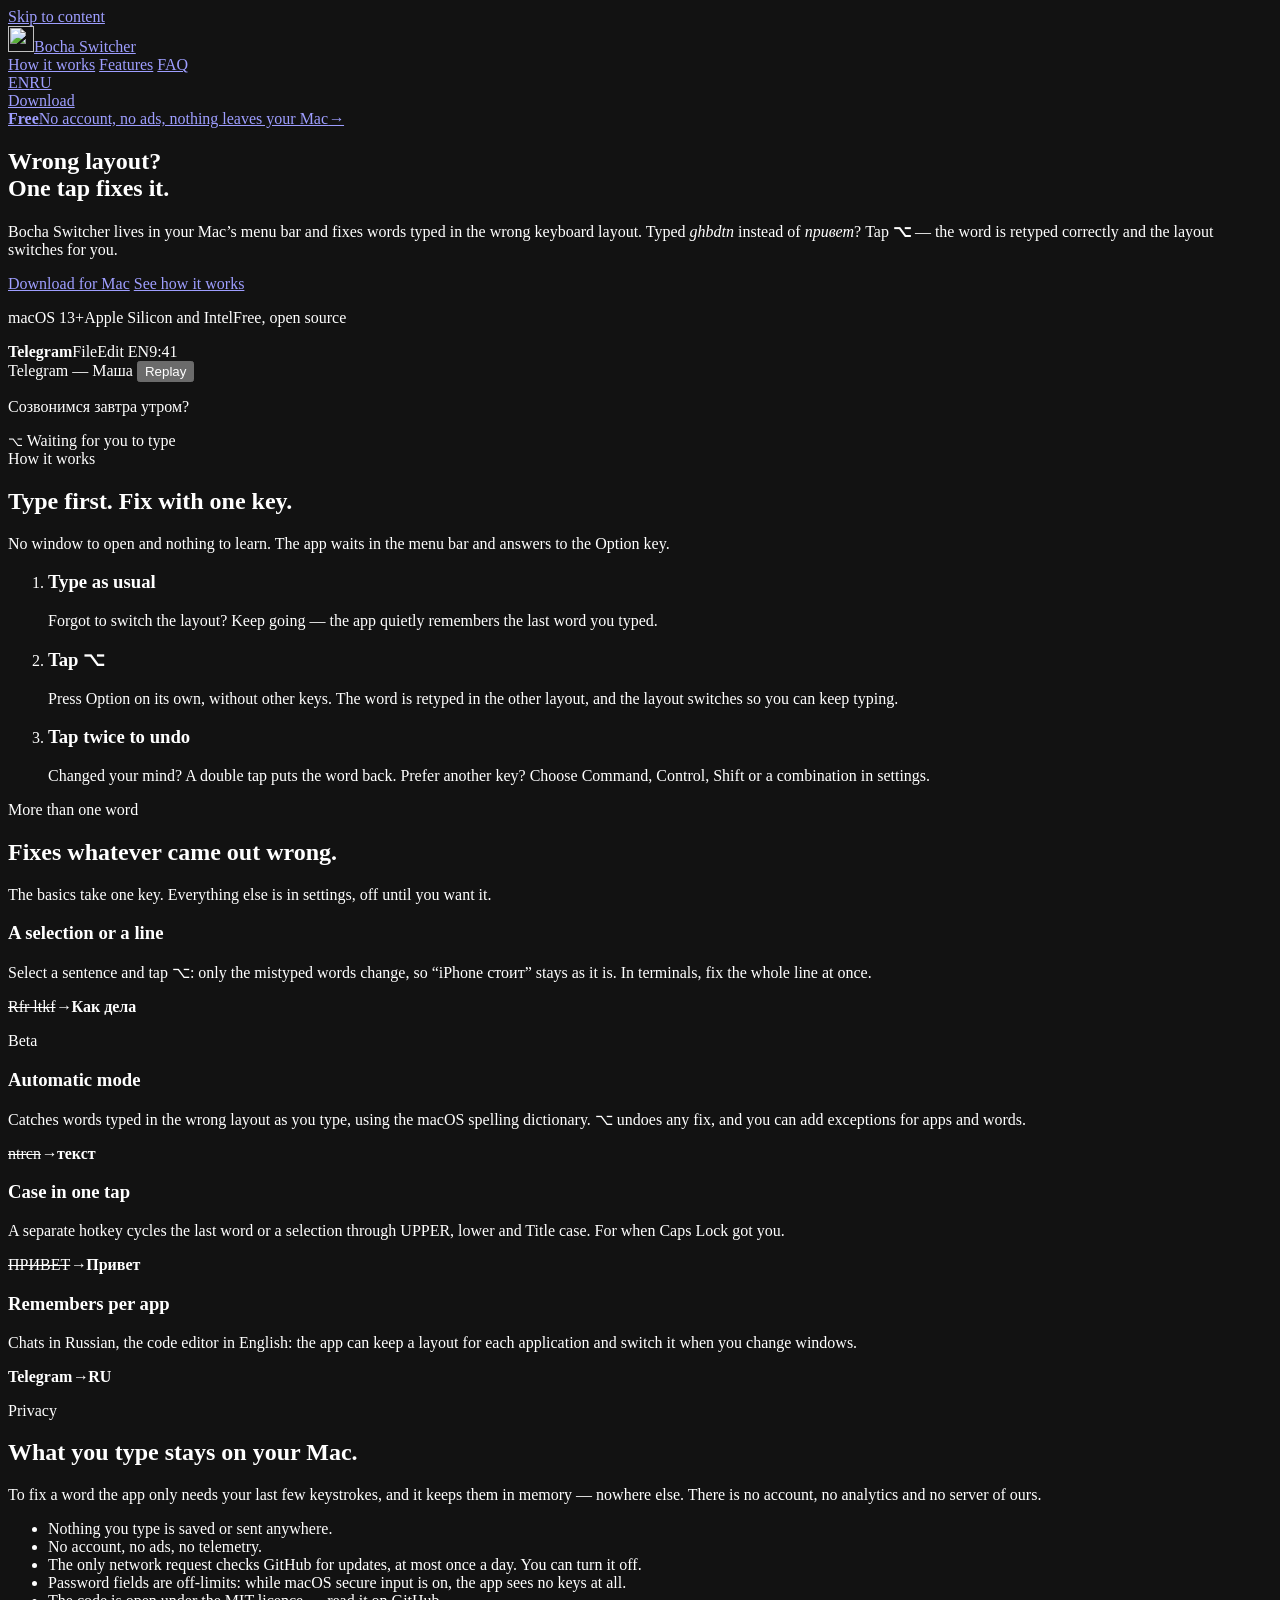
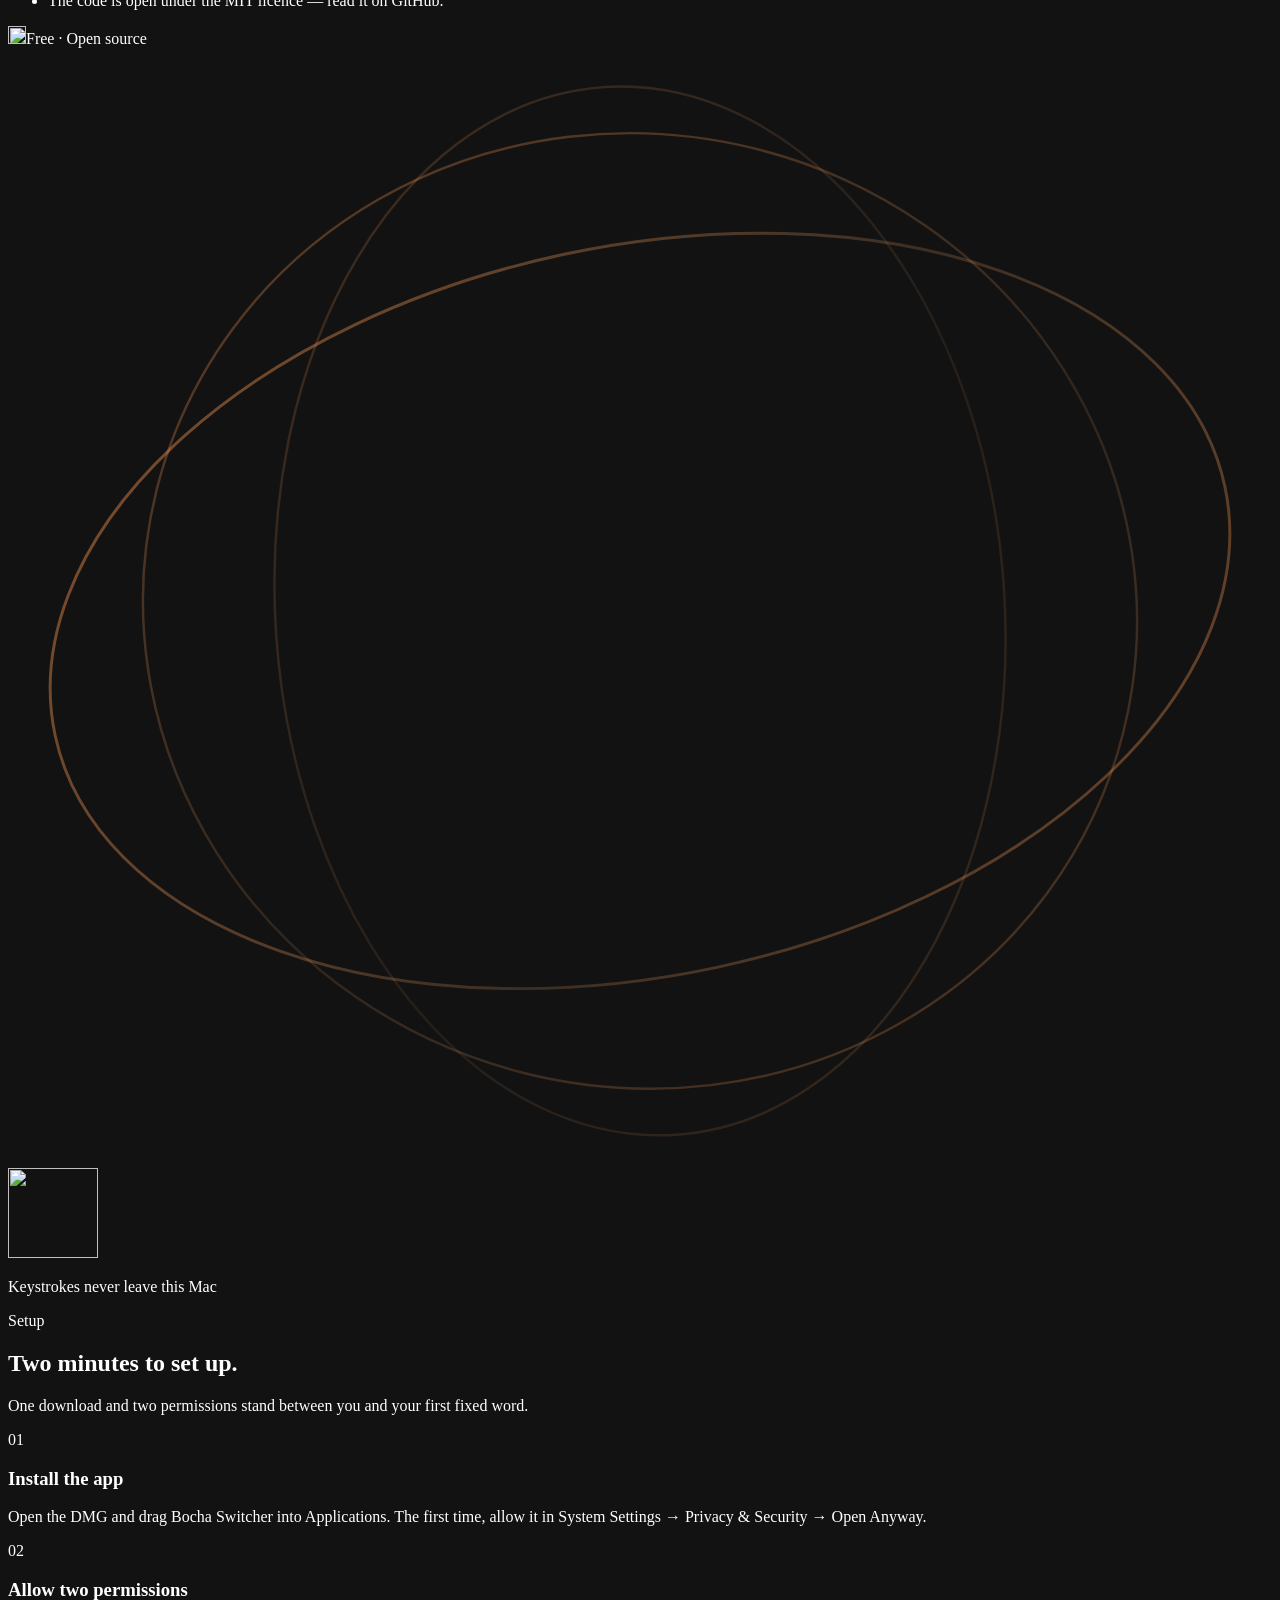
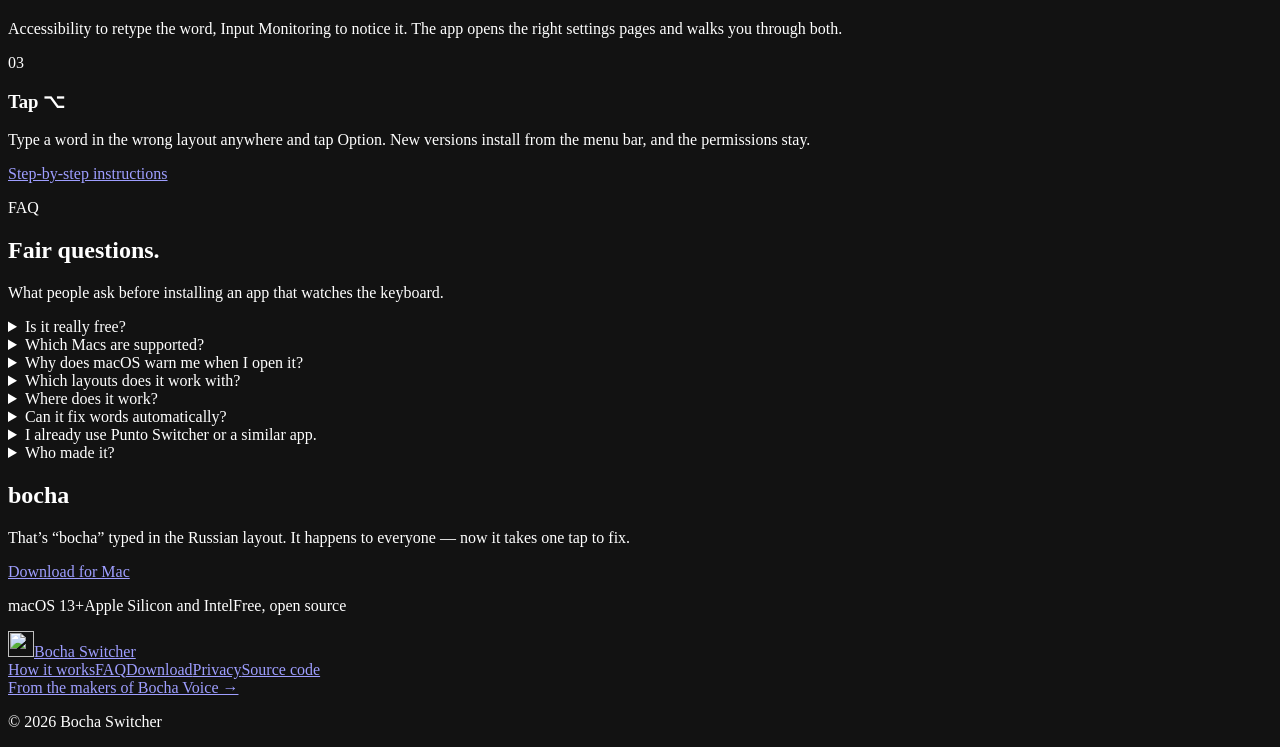
==== site/public/index.html @ 546eb9e0 "Website bochaswitcher.com; menu links to the site; LICENSE in app bundle - site/: static EN+RU pages" ====
<!doctype html>
<html lang="en">
<head>
<meta charset="utf-8">
<meta name="viewport" content="width=device-width, initial-scale=1">
<title>Bocha Switcher — fix text typed in the wrong layout, on Mac</title>
<meta name="description" content="Free menu bar app for Mac that fixes words typed in the wrong keyboard layout. Typed ghbdtn instead of привет? Tap ⌥. Nothing you type leaves your Mac.">
<meta name="theme-color" content="#0f1216">
<meta name="color-scheme" content="dark">
<link rel="canonical" href="https://bochaswitcher.com/">
<link rel="alternate" hreflang="en" href="https://bochaswitcher.com/">
<link rel="alternate" hreflang="ru" href="https://bochaswitcher.com/ru/">
<link rel="alternate" hreflang="x-default" href="https://bochaswitcher.com/">
<meta property="og:type" content="website">
<meta property="og:site_name" content="Bocha Switcher">
<meta property="og:locale" content="en_US">
<meta property="og:title" content="Bocha Switcher — fix text typed in the wrong layout, on Mac">
<meta property="og:description" content="Free menu bar app for Mac that fixes words typed in the wrong keyboard layout. Typed ghbdtn instead of привет? Tap ⌥. Nothing you type leaves your Mac.">
<meta property="og:url" content="https://bochaswitcher.com/">
<meta property="og:image" content="https://bochaswitcher.com/assets/og.png">
<meta property="og:image:width" content="1200">
<meta property="og:image:height" content="630">
<meta name="twitter:card" content="summary_large_image">
<meta name="twitter:image" content="https://bochaswitcher.com/assets/og.png">
<link rel="icon" type="image/png" sizes="32x32" href="/assets/icon-32.png">
<link rel="apple-touch-icon" href="/assets/icon-180.png">
<link rel="stylesheet" href="/styles.css">
</head>
<body>
<a class="skip" href="#main">Skip to content</a>
<header class="nav"><div class="wrap nav-inner">
  <a class="brand" href="/" aria-label="Bocha Switcher"><img class="mark" src="/assets/icon-64.png" alt="" width="26" height="26"><span>Bocha Switcher</span></a>
  <nav class="nav-links" aria-label="Main navigation">
    <a href="/#how">How it works</a>
    <a href="/#features">Features</a>
    <a href="/#faq">FAQ</a>
  </nav>
  <div class="nav-side">
    <div class="lang"><a href="/" hreflang="en" aria-current="true">EN</a><a href="/ru/" hreflang="ru">RU</a></div>
    <a class="btn btn-primary btn-sm" href="/download/">Download</a>
  </div>
</div></header>
<main id="main">

<section class="hero">
  <div class="wrap hero-copy">
    <a class="flag" href="#privacy"><b>Free</b><span>No account, no ads, nothing leaves your Mac</span><i aria-hidden="true">→</i></a>
    <h1>Wrong layout?<br><span class="accent">One tap fixes it.</span></h1>
    <p class="lead">Bocha Switcher lives in your Mac’s menu bar and fixes words typed in the wrong keyboard layout. Typed <i>ghbdtn</i> instead of <i>привет</i>? Tap <b>⌥</b> — the word is retyped correctly and the layout switches for you.</p>
    <div class="actions">
      <a class="btn btn-primary" href="/download/">Download for Mac</a>
      <a class="btn btn-ghost" href="#how">See how it works</a>
    </div>
    <p class="note"><span class="ni">macOS 13+</span><span class="dot"></span><span class="ni">Apple Silicon and Intel</span><span class="dot"></span><span class="ni">Free, open source</span></p>
  </div>

  <div class="wrap">
    <div class="stage" data-demo="{&quot;wrong&quot;: &quot;Ghbdtn&quot;, &quot;right&quot;: &quot;Привет&quot;, &quot;tail&quot;: &quot;! Да, давай в 10&quot;, &quot;from&quot;: &quot;EN&quot;, &quot;to&quot;: &quot;RU&quot;, &quot;idle&quot;: &quot;Waiting for you to type&quot;, &quot;typing&quot;: &quot;English layout is on&quot;, &quot;noticed&quot;: &quot;Oops — wrong layout&quot;, &quot;tap&quot;: &quot;Tap ⌥&quot;, &quot;fixed&quot;: &quot;Fixed · layout switched to RU&quot;}">
      <div class="menubar" aria-hidden="true">
        <span class="mb-items"><b>Telegram</b><span>File</span><span>Edit</span></span>
        <span class="mb-right"><span class="layout-badge">EN</span><span class="mb-clock">9:41</span></span>
      </div>
      <div class="window">
        <div class="window-bar">
          <span class="traffic" aria-hidden="true"><i></i><i></i><i></i></span>
          <span class="window-title">Telegram — Маша</span>
          <button class="replay" type="button">Replay</button>
        </div>
        <div class="window-body">
          <p class="chat-in">Созвонимся завтра утром?</p>
          <p class="doc-text"><span class="typed" data-typed></span><span data-tail></span><span class="caret" aria-hidden="true"></span></p>
        </div>
      </div>
      <div class="recorder" role="img" aria-label="Demo: a word typed in the English layout is fixed into Russian with one tap of the Option key.">
        <span class="keys" aria-hidden="true"><kbd class="key trigger">⌥</kbd></span>
        <span class="status"><span data-label>Waiting for you to type</span></span>
      </div>
    </div>
  </div>
</section>

<section class="section tint" id="how">
  <div class="wrap">
    <div class="head center reveal">
      <span class="eyebrow">How it works</span>
      <h2>Type first. Fix with one key.</h2>
      <p class="lead">No window to open and nothing to learn. The app waits in the menu bar and answers to the Option key.</p>
    </div>
    <ol class="flow reveal"><li><h3>Type as usual</h3><p>Forgot to switch the layout? Keep going — the app quietly remembers the last word you typed.</p></li><li><h3>Tap <span class="shortcut"><span>⌥</span></span></h3><p>Press Option on its own, without other keys. The word is retyped in the other layout, and the layout switches so you can keep typing.</p></li><li><h3>Tap twice to undo</h3><p>Changed your mind? A double tap puts the word back. Prefer another key? Choose Command, Control, Shift or a combination in settings.</p></li></ol>
  </div>
</section>

<section class="section" id="features">
  <div class="wrap">
    <div class="head reveal">
      <span class="eyebrow">More than one word</span>
      <h2>Fixes whatever came out wrong.</h2>
      <p class="lead">The basics take one key. Everything else is in settings, off until you want it.</p>
    </div>
    <div class="grid grid-4 reveal"><article class="card"><h3>A selection or a line</h3><p>Select a sentence and tap ⌥: only the mistyped words change, so “iPhone стоит” stays as it is. In terminals, fix the whole line at once.</p><p class="swap"><s>Rfr ltkf</s><i>→</i><b>Как дела</b></p></article><article class="card"><div class="model-top"><span class="tag tag-soft">Beta</span></div><h3>Automatic mode</h3><p>Catches words typed in the wrong layout as you type, using the macOS spelling dictionary. ⌥ undoes any fix, and you can add exceptions for apps and words.</p><p class="swap"><s>ntrcn</s><i>→</i><b>текст</b></p></article><article class="card"><h3>Case in one tap</h3><p>A separate hotkey cycles the last word or a selection through UPPER, lower and Title case. For when Caps Lock got you.</p><p class="swap"><s>ПРИВЕТ</s><i>→</i><b>Привет</b></p></article><article class="card"><h3>Remembers per app</h3><p>Chats in Russian, the code editor in English: the app can keep a layout for each application and switch it when you change windows.</p><p class="swap"><b>Telegram</b><i>→</i><b>RU</b></p></article></div>
  </div>
</section>

<section class="section tint" id="privacy">
  <div class="wrap privacy-inner">
    <div class="privacy-copy reveal">
      <span class="eyebrow">Privacy</span>
      <h2>What you type stays on your Mac.</h2>
      <p>To fix a word the app only needs your last few keystrokes, and it keeps them in memory — nowhere else. There is no account, no analytics and no server of ours.</p>
      <ul class="facts"><li>Nothing you type is saved or sent anywhere.</li><li>No account, no ads, no telemetry.</li><li>The only network request checks GitHub for updates, at most once a day. You can turn it off.</li><li>Password fields are off-limits: while macOS secure input is on, the app sees no keys at all.</li><li>The code is open under the MIT licence — read it on GitHub.</li></ul>
      <p class="pill"><img class="mark" src="/assets/icon-64.png" alt="" width="18" height="18">Free · Open source</p>
    </div>
    <div class="orbit reveal" aria-hidden="true">
      <svg viewBox="0 0 520 450">
        <defs><linearGradient id="orb" x1="0" y1="0" x2="520" y2="450" gradientUnits="userSpaceOnUse">
          <stop stop-color="#ff8a3d" stop-opacity=".55"/><stop offset=".55" stop-color="#ffb071" stop-opacity=".18"/><stop offset="1" stop-color="#ff8a3d" stop-opacity=".45"/>
        </linearGradient></defs>
        <g fill="none" stroke="url(#orb)">
          <ellipse cx="260" cy="225" rx="246" ry="150" stroke-width="1.2" transform="rotate(-12 260 225)"/>
          <ellipse cx="260" cy="225" rx="205" ry="196" stroke-width="1" opacity=".7" transform="rotate(14 260 225)"/>
          <ellipse cx="260" cy="225" rx="150" ry="216" stroke-width="1" opacity=".45" transform="rotate(-4 260 225)"/>
        </g>
      </svg>
      <span class="orbit-glow"></span>
      <div class="orbit-core">
        <span class="traffic"><i></i><i></i><i></i></span>
        <img src="/assets/icon-180.png" alt="" width="90" height="90" style="margin:6px auto 0">
        <p>Keystrokes never leave this Mac</p>
      </div>
    </div>
  </div>
</section>

<section class="section">
  <div class="wrap">
    <div class="head reveal">
      <span class="eyebrow">Setup</span>
      <h2>Two minutes to set up.</h2>
      <p class="lead">One download and two permissions stand between you and your first fixed word.</p>
    </div>
    <div class="setup reveal"><article class="card"><span class="num">01</span><h3>Install the app</h3><p>Open the DMG and drag Bocha Switcher into Applications. The first time, allow it in System Settings → Privacy & Security → Open Anyway.</p></article><article class="card"><span class="num">02</span><h3>Allow two permissions</h3><p>Accessibility to retype the word, Input Monitoring to notice it. The app opens the right settings pages and walks you through both.</p></article><article class="card"><span class="num">03</span><h3>Tap ⌥</h3><p>Type a word in the wrong layout anywhere and tap Option. New versions install from the menu bar, and the permissions stay.</p></article></div>
    <p class="after-grid reveal"><a class="text-link" href="/download/">Step-by-step instructions</a></p>
  </div>
</section>

<section class="section tint" id="faq">
  <div class="wrap faq-grid">
    <div class="head reveal" style="margin-bottom:0">
      <span class="eyebrow">FAQ</span>
      <h2>Fair questions.</h2>
      <p class="lead">What people ask before installing an app that watches the keyboard.</p>
    </div>
    <div class="faq-list reveal"><details><summary>Is it really free?<span class="plus" aria-hidden="true"></span></summary><p>Yes. No account, no subscription, no ads and no in-app purchases. The code is open under the MIT licence.</p></details><details><summary>Which Macs are supported?<span class="plus" aria-hidden="true"></span></summary><p>macOS 13 Ventura or newer, on Apple Silicon and Intel Macs.</p></details><details><summary>Why does macOS warn me when I open it?<span class="plus" aria-hidden="true"></span></summary><p>The app is signed with our own certificate but not notarized by Apple, so macOS asks once before the first launch. Allow it in System Settings → Privacy & Security → Open Anyway — only if you trust the source.</p><p>Updates install from the app’s menu and don’t trigger the warning again.</p></details><details><summary>Which layouts does it work with?<span class="plus" aria-hidden="true"></span></summary><p>It is built for Russian and English. In settings you can choose any two keyboard layouts installed on your Mac.</p></details><details><summary>Where does it work?<span class="plus" aria-hidden="true"></span></summary><p>In ordinary text fields of most apps: browsers, messengers, notes, mail, code editors and terminals. In password fields it stays silent on purpose.</p></details><details><summary>Can it fix words automatically?<span class="plus" aria-hidden="true"></span></summary><p>Yes — turn on Automatic conversion in the menu. It is off by default because guessing is sometimes wrong; ⌥ undoes any automatic fix, and you can add exceptions.</p></details><details><summary>I already use Punto Switcher or a similar app.<span class="plus" aria-hidden="true"></span></summary><p>Quit it before starting Bocha Switcher. Two apps listening to the same key will fight over it.</p></details><details><summary>Who made it?<span class="plus" aria-hidden="true"></span></summary><p>The makers of <a class="text-link" href="https://bochavoice.com/">Bocha Voice</a> — free local dictation for Mac.</p></details></div>
  </div>
</section>

<section class="final">
  <div class="wrap">
    <h2><span class="flip" data-flip="[&quot;ищсрф&quot;, &quot;bocha&quot;]"><span data-flip-out>bocha</span></span></h2>
    <p class="lead">That’s “bocha” typed in the Russian layout. It happens to everyone — now it takes one tap to fix.</p>
    <div class="actions"><a class="btn btn-primary" href="/download/">Download for Mac</a></div>
    <p class="note"><span class="ni">macOS 13+</span><span class="dot"></span><span class="ni">Apple Silicon and Intel</span><span class="dot"></span><span class="ni">Free, open source</span></p>
  </div>
</section>
</main>
<footer class="footer"><div class="wrap">
  <div class="footer-top">
    <a class="brand" href="/" aria-label="Bocha Switcher"><img class="mark" src="/assets/icon-64.png" alt="" width="26" height="26"><span>Bocha Switcher</span></a>
    <nav aria-label="Footer">
      <a href="/#how">How it works</a><a href="/#faq">FAQ</a><a href="/download/">Download</a><a href="/privacy/">Privacy</a><a href="https://github.com/dbocha/bocha_switcher">Source code</a>
    </nav>
  </div>
  <div class="footer-bottom">
    <a class="family" href="https://bochavoice.com/">From the makers of Bocha Voice →</a>
    <p>© 2026 Bocha Switcher</p>
  </div>
</div></footer>
<script src="/app.js" defer></script>
</body>
</html>
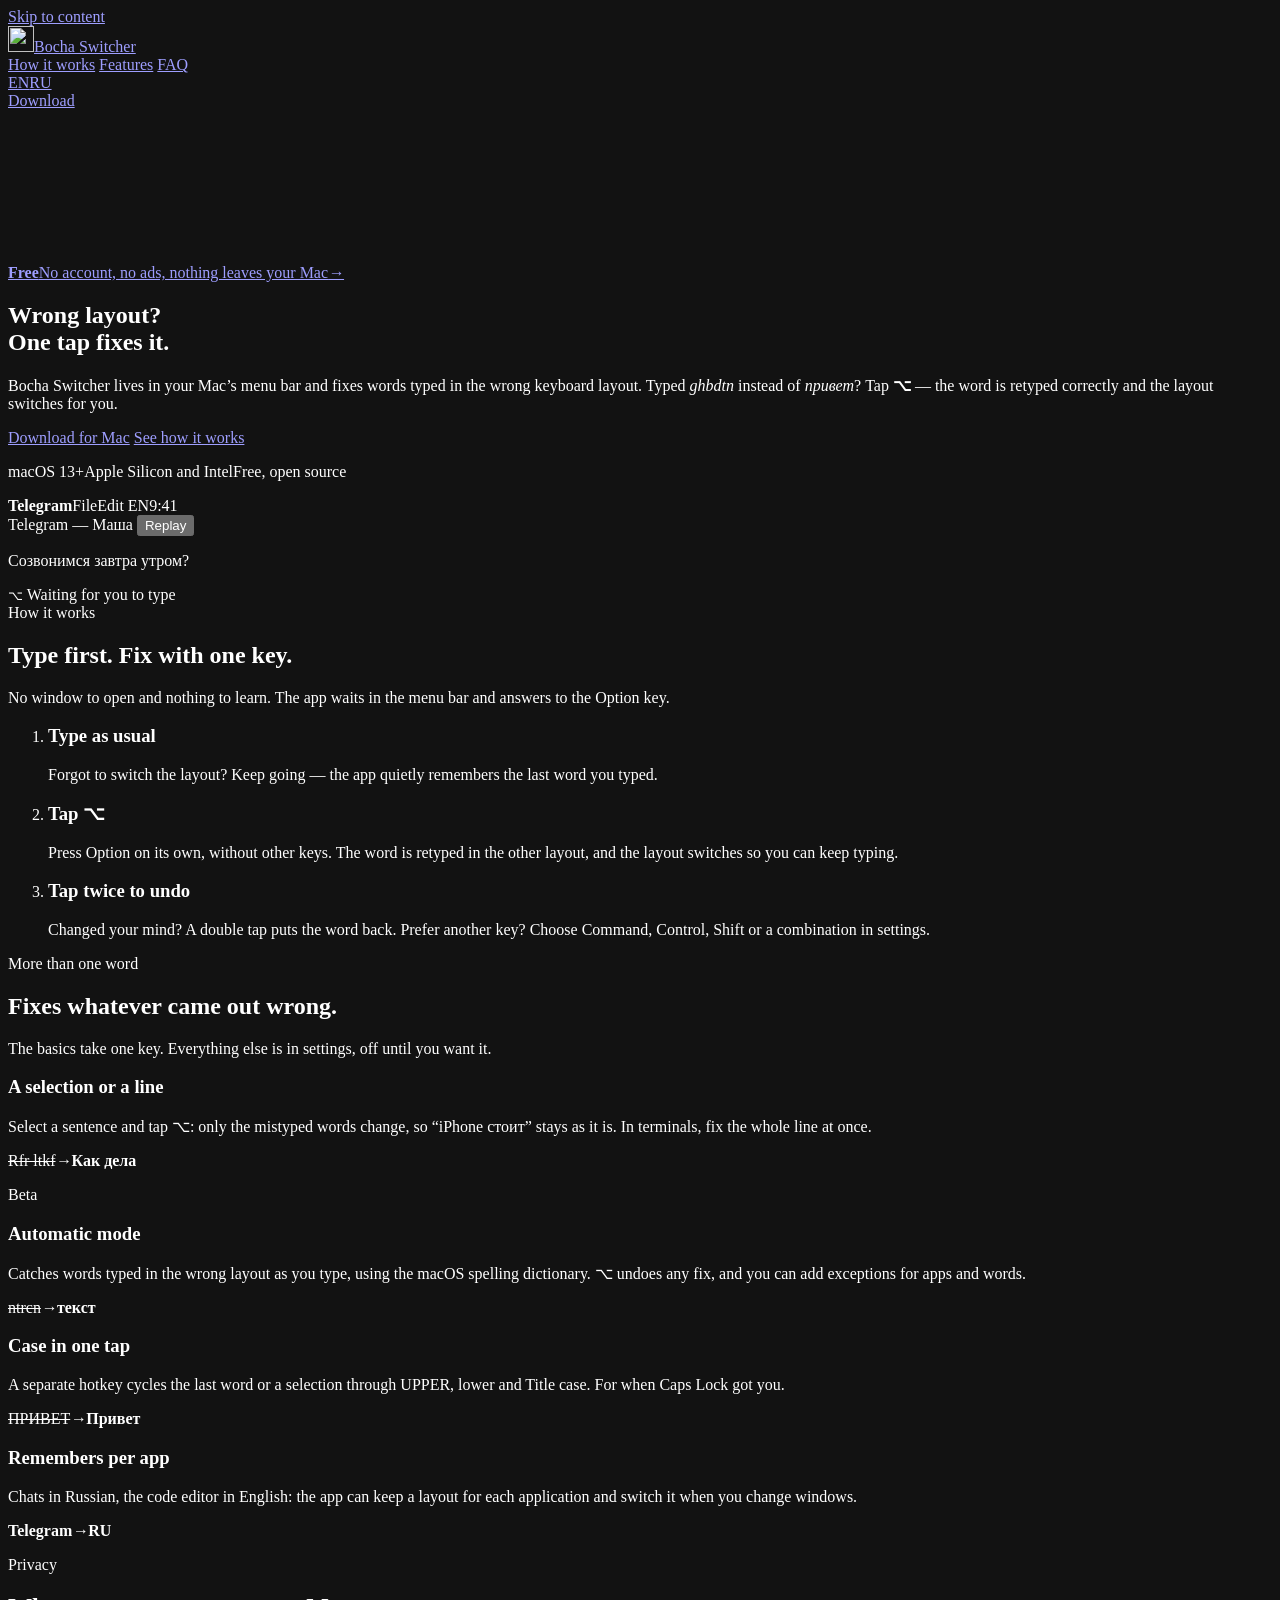
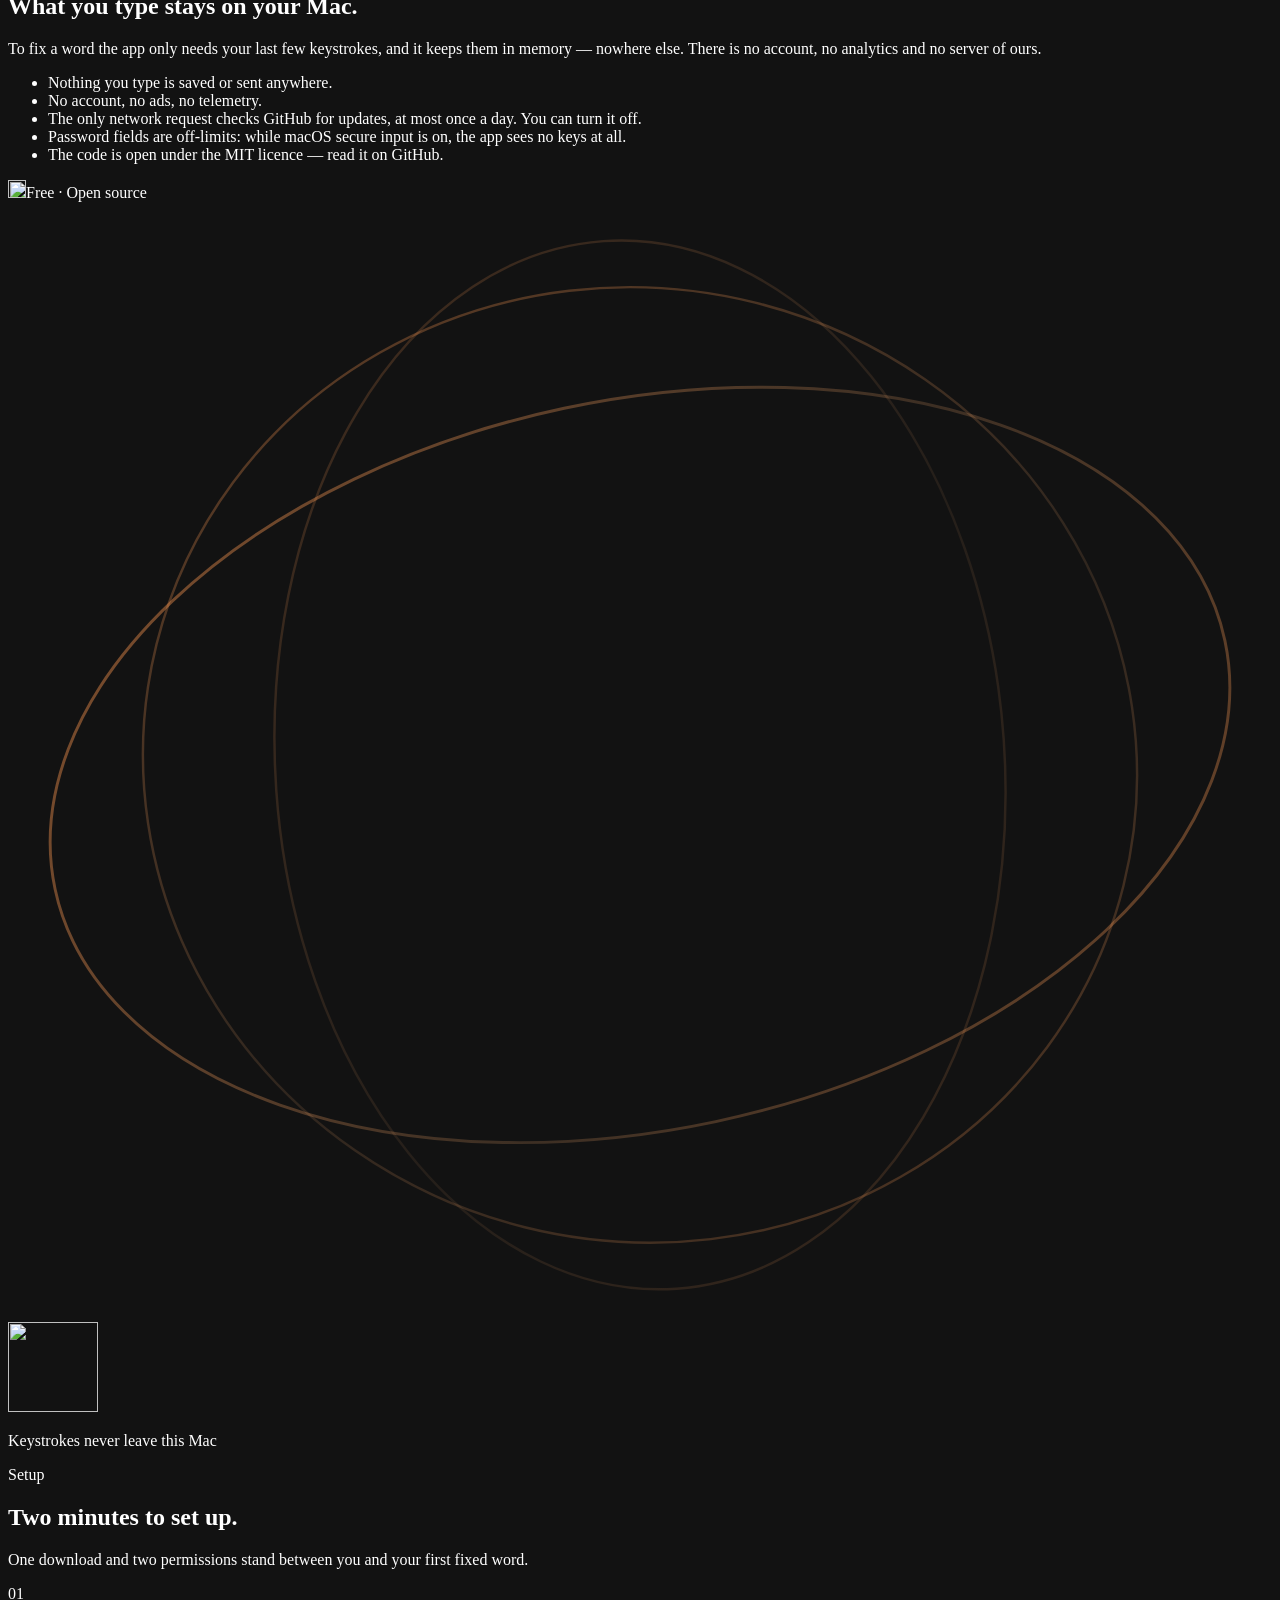
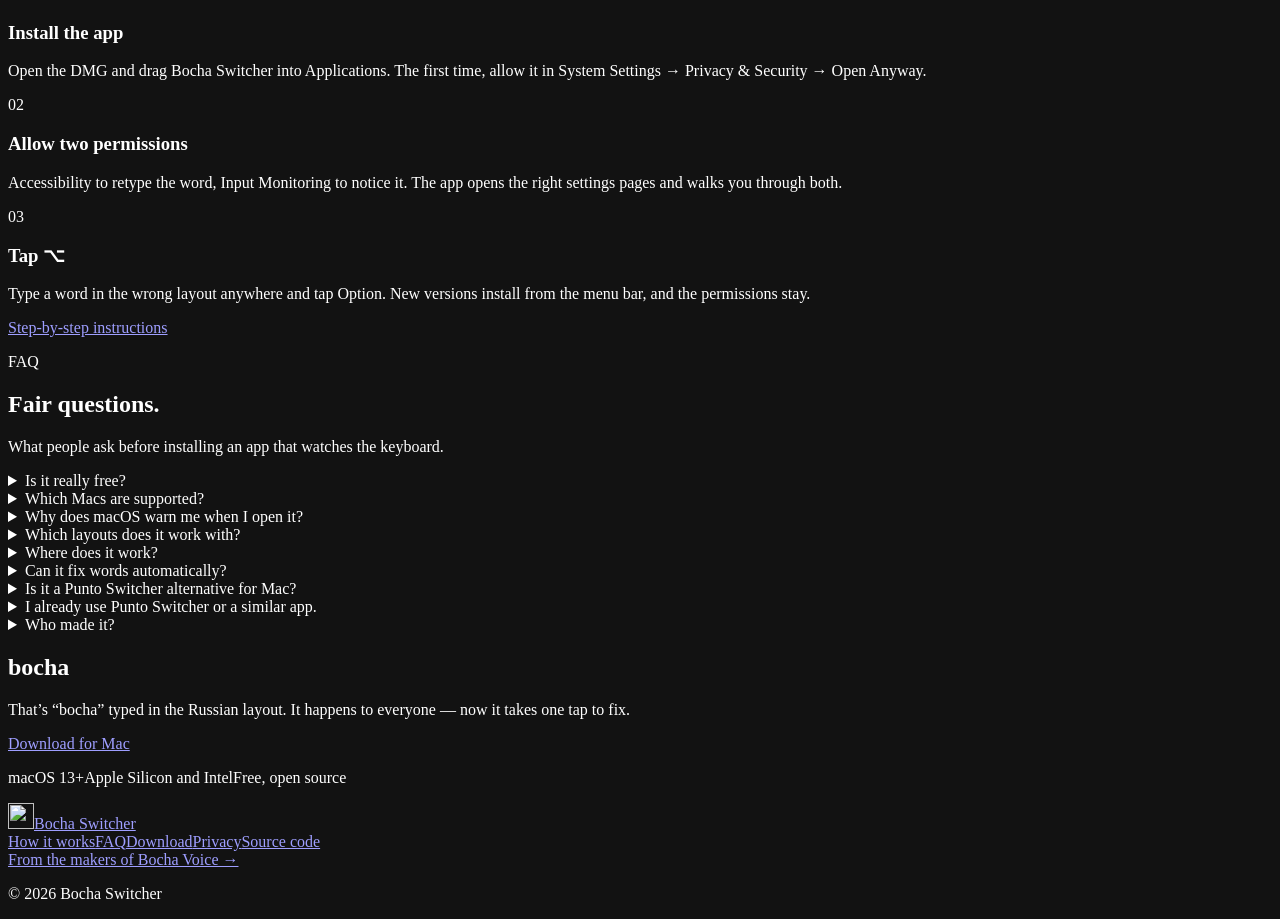
==== commit 814222ad: "Site: black-hole hero animation, social cards, SEO - hero canvas: mistyped words spiral into a black" ====
--- a/site/public/index.html
+++ b/site/public/index.html
@@ -3,8 +3,8 @@
 <head>
 <meta charset="utf-8">
 <meta name="viewport" content="width=device-width, initial-scale=1">
-<title>Bocha Switcher — fix text typed in the wrong layout, on Mac</title>
-<meta name="description" content="Free menu bar app for Mac that fixes words typed in the wrong keyboard layout. Typed ghbdtn instead of привет? Tap ⌥. Nothing you type leaves your Mac.">
+<title>Bocha Switcher — free keyboard layout switcher for Mac</title>
+<meta name="description" content="Fixes text typed in the wrong keyboard layout on Mac: ghbdtn → привет with one tap of ⌥. Free, open source, a Punto Switcher alternative for macOS.">
 <meta name="theme-color" content="#0f1216">
 <meta name="color-scheme" content="dark">
 <link rel="canonical" href="https://bochaswitcher.com/">
@@ -14,14 +14,20 @@
 <meta property="og:type" content="website">
 <meta property="og:site_name" content="Bocha Switcher">
 <meta property="og:locale" content="en_US">
-<meta property="og:title" content="Bocha Switcher — fix text typed in the wrong layout, on Mac">
-<meta property="og:description" content="Free menu bar app for Mac that fixes words typed in the wrong keyboard layout. Typed ghbdtn instead of привет? Tap ⌥. Nothing you type leaves your Mac.">
+<meta property="og:title" content="Bocha Switcher — free keyboard layout switcher for Mac">
+<meta property="og:description" content="Fixes text typed in the wrong keyboard layout on Mac: ghbdtn → привет with one tap of ⌥. Free, open source, a Punto Switcher alternative for macOS.">
 <meta property="og:url" content="https://bochaswitcher.com/">
-<meta property="og:image" content="https://bochaswitcher.com/assets/og.png">
+<meta property="og:image" content="https://bochaswitcher.com/assets/og-en.png">
+<meta property="og:image:type" content="image/png">
 <meta property="og:image:width" content="1200">
 <meta property="og:image:height" content="630">
+<meta property="og:image:alt" content="Bocha Switcher — Wrong layout? One tap fixes it. ghbdtn → привет. Free for Mac.">
 <meta name="twitter:card" content="summary_large_image">
-<meta name="twitter:image" content="https://bochaswitcher.com/assets/og.png">
+<meta name="twitter:title" content="Bocha Switcher — free keyboard layout switcher for Mac">
+<meta name="twitter:description" content="Fixes text typed in the wrong keyboard layout on Mac: ghbdtn → привет with one tap of ⌥. Free, open source, a Punto Switcher alternative for macOS.">
+<meta name="twitter:image" content="https://bochaswitcher.com/assets/og-en.png">
+<meta name="twitter:image:alt" content="Bocha Switcher — Wrong layout? One tap fixes it. ghbdtn → привет. Free for Mac.">
+<script type="application/ld+json">{"@context": "https://schema.org", "@type": "SoftwareApplication", "name": "Bocha Switcher", "url": "https://bochaswitcher.com/", "description": "Fixes text typed in the wrong keyboard layout on Mac: ghbdtn → привет with one tap of ⌥. Free, open source, a Punto Switcher alternative for macOS.", "inLanguage": "en", "applicationCategory": "UtilitiesApplication", "operatingSystem": "macOS 13 or later", "downloadUrl": "https://bochaswitcher.com/get", "image": "https://bochaswitcher.com/assets/icon-512.png", "screenshot": "https://bochaswitcher.com/assets/og-en.png", "isAccessibleForFree": true, "license": "https://opensource.org/licenses/MIT", "offers": {"@type": "Offer", "price": "0", "priceCurrency": "USD"}}</script>
 <link rel="icon" type="image/png" sizes="32x32" href="/assets/icon-32.png">
 <link rel="apple-touch-icon" href="/assets/icon-180.png">
 <link rel="stylesheet" href="/styles.css">
@@ -43,6 +49,7 @@
 <main id="main">
 
 <section class="hero">
+  <canvas class="vortex" aria-hidden="true"></canvas>
   <div class="wrap hero-copy">
     <a class="flag" href="#privacy"><b>Free</b><span>No account, no ads, nothing leaves your Mac</span><i aria-hidden="true">→</i></a>
     <h1>Wrong layout?<br><span class="accent">One tap fixes it.</span></h1>
@@ -150,7 +157,7 @@
       <h2>Fair questions.</h2>
       <p class="lead">What people ask before installing an app that watches the keyboard.</p>
     </div>
-    <div class="faq-list reveal"><details><summary>Is it really free?<span class="plus" aria-hidden="true"></span></summary><p>Yes. No account, no subscription, no ads and no in-app purchases. The code is open under the MIT licence.</p></details><details><summary>Which Macs are supported?<span class="plus" aria-hidden="true"></span></summary><p>macOS 13 Ventura or newer, on Apple Silicon and Intel Macs.</p></details><details><summary>Why does macOS warn me when I open it?<span class="plus" aria-hidden="true"></span></summary><p>The app is signed with our own certificate but not notarized by Apple, so macOS asks once before the first launch. Allow it in System Settings → Privacy & Security → Open Anyway — only if you trust the source.</p><p>Updates install from the app’s menu and don’t trigger the warning again.</p></details><details><summary>Which layouts does it work with?<span class="plus" aria-hidden="true"></span></summary><p>It is built for Russian and English. In settings you can choose any two keyboard layouts installed on your Mac.</p></details><details><summary>Where does it work?<span class="plus" aria-hidden="true"></span></summary><p>In ordinary text fields of most apps: browsers, messengers, notes, mail, code editors and terminals. In password fields it stays silent on purpose.</p></details><details><summary>Can it fix words automatically?<span class="plus" aria-hidden="true"></span></summary><p>Yes — turn on Automatic conversion in the menu. It is off by default because guessing is sometimes wrong; ⌥ undoes any automatic fix, and you can add exceptions.</p></details><details><summary>I already use Punto Switcher or a similar app.<span class="plus" aria-hidden="true"></span></summary><p>Quit it before starting Bocha Switcher. Two apps listening to the same key will fight over it.</p></details><details><summary>Who made it?<span class="plus" aria-hidden="true"></span></summary><p>The makers of <a class="text-link" href="https://bochavoice.com/">Bocha Voice</a> — free local dictation for Mac.</p></details></div>
+    <div class="faq-list reveal"><details><summary>Is it really free?<span class="plus" aria-hidden="true"></span></summary><p>Yes. No account, no subscription, no ads and no in-app purchases. The code is open under the MIT licence.</p></details><details><summary>Which Macs are supported?<span class="plus" aria-hidden="true"></span></summary><p>macOS 13 Ventura or newer, on Apple Silicon and Intel Macs.</p></details><details><summary>Why does macOS warn me when I open it?<span class="plus" aria-hidden="true"></span></summary><p>The app is signed with our own certificate but not notarized by Apple, so macOS asks once before the first launch. Allow it in System Settings → Privacy & Security → Open Anyway — only if you trust the source.</p><p>Updates install from the app’s menu and don’t trigger the warning again.</p></details><details><summary>Which layouts does it work with?<span class="plus" aria-hidden="true"></span></summary><p>It is built for Russian and English. In settings you can choose any two keyboard layouts installed on your Mac.</p></details><details><summary>Where does it work?<span class="plus" aria-hidden="true"></span></summary><p>In ordinary text fields of most apps: browsers, messengers, notes, mail, code editors and terminals. In password fields it stays silent on purpose.</p></details><details><summary>Can it fix words automatically?<span class="plus" aria-hidden="true"></span></summary><p>Yes — turn on Automatic conversion in the menu. It is off by default because guessing is sometimes wrong; ⌥ undoes any automatic fix, and you can add exceptions.</p></details><details><summary>Is it a Punto Switcher alternative for Mac?<span class="plus" aria-hidden="true"></span></summary><p>Yes. It does the same job on macOS: fixes words typed in the wrong layout with a key or automatically, and switches the layout for you. It is free and open source.</p></details><details><summary>I already use Punto Switcher or a similar app.<span class="plus" aria-hidden="true"></span></summary><p>Quit it before starting Bocha Switcher. Two apps listening to the same key will fight over it.</p></details><details><summary>Who made it?<span class="plus" aria-hidden="true"></span></summary><p>The makers of <a class="text-link" href="https://bochavoice.com/">Bocha Voice</a> — free local dictation for Mac.</p></details></div>
   </div>
 </section>
 
